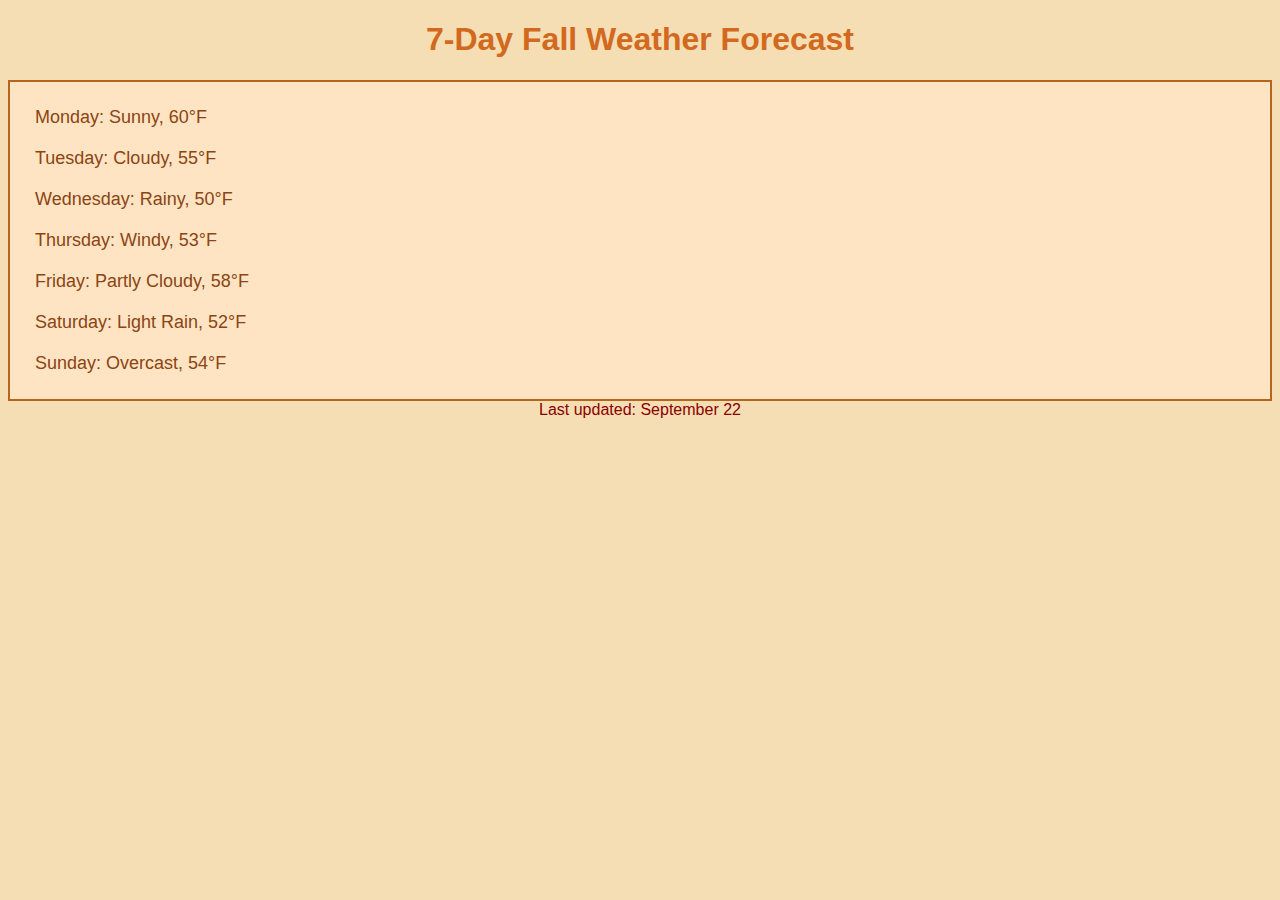
==== 7day.html @ d5cf6e93 "added hover effect and fixed bugs" ====
<!DOCTYPE html>
<html>

<head>
    <title>7-Day Fall Weather Forecast</title>
    <!-- Link to external stylesheet -->
    <link rel="stylesheet" href="mystyle.css">

    <!-- Embedded styles will go here -->
    <style>
        .forecast {
            border: 2px solid #B5651D;
            padding: 10px;
            background-color: #FFE4C4;
        }

        .day {
            margin: 10px;
            padding: 5px;
            transition: background-color 0.5s ease;
        }

        /* Hover effect: Change background color when hovering over a day */
        .day:hover {
            background-color: #D2B48C;
            cursor: pointer;
        }
    </style>
</head>

<body>
    <h1>7-Day Fall Weather Forecast</h1>

    <div class="forecast">
        <p class="day">Monday: Sunny, 60°F</p>
        <p class="day">Tuesday: Cloudy, 55°F</p>
        <p class="day">Wednesday: Rainy, 50°F</p>
        <p class="day">Thursday: Windy, 53°F</p>
        <p class="day">Friday: Partly Cloudy, 58°F</p>
        <p class="day">Saturday: Light Rain, 52°F</p>
        <p class="day">Sunday: Overcast, 54°F</p>
    </div>

    <!-- Inline style example with a different text color -->
    <footer style="text-align: center; color: #8B0000;">Last updated: September 22</footer>
</body>

</html>
---- mystyle.css ----
/* External styles for both the 7-day and fall forecast pages */
body {
    background-color: #F5DEB3;
    font-family: 'Arial', sans-serif;
    color: #8B4513;
}

h1 {
    color: #D2691E;
    text-align: center;
}

/* General styling for the forecast days */
.day {
    font-size: 18px;
    padding: 10px;
    margin: 5px;
    border-radius: 5px;
}
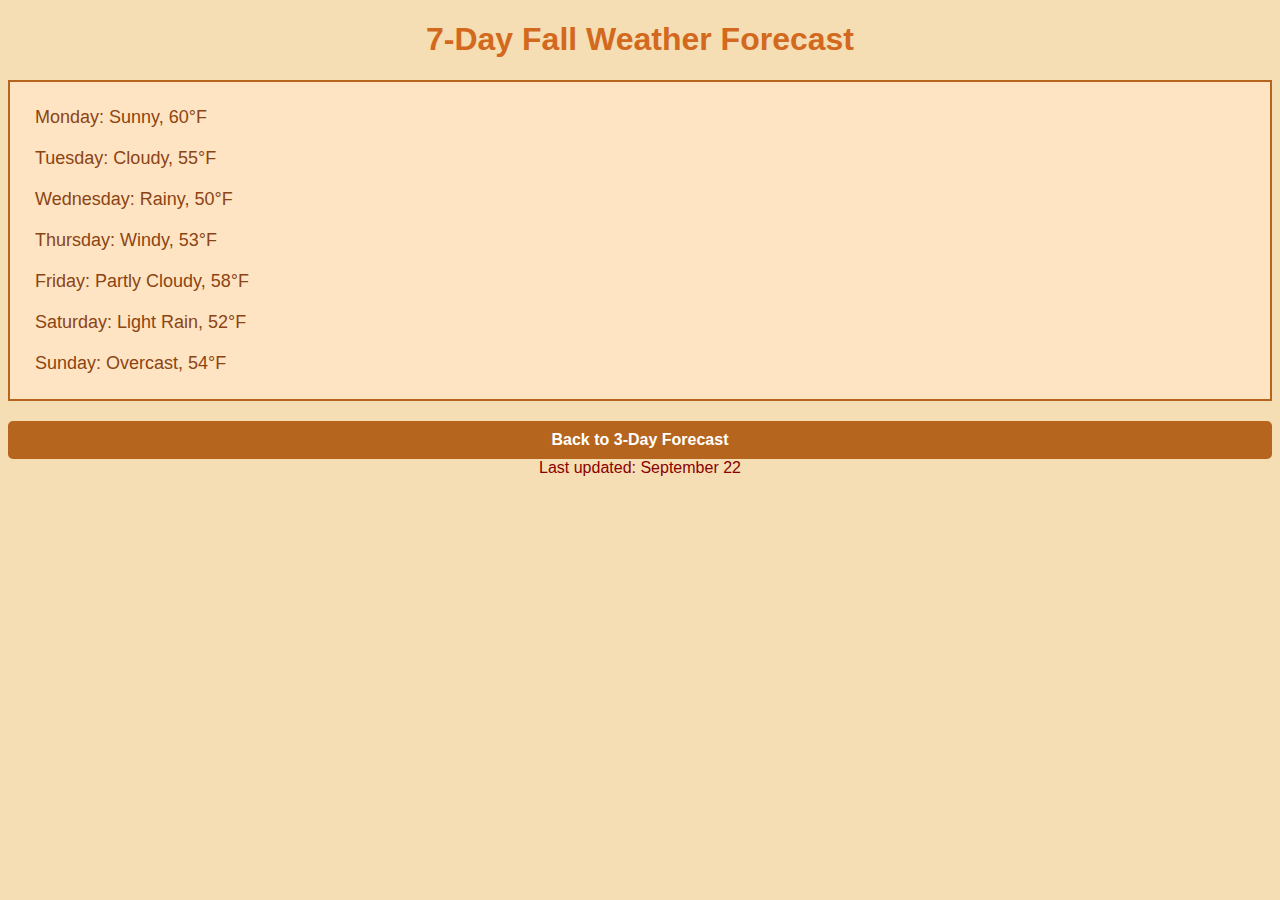
==== commit dcaf8440: "added links between pages" ====
--- a/7day.html
+++ b/7day.html
@@ -4,7 +4,7 @@
 <head>
     <title>7-Day Fall Weather Forecast</title>
     <!-- Link to external stylesheet -->
-    <link rel="stylesheet" href="mystyle.css">
+    <link rel="stylesheet" href="styles.css">
 
     <!-- Embedded styles will go here -->
     <style>
@@ -41,6 +41,9 @@
         <p class="day">Sunday: Overcast, 54°F</p>
     </div>
 
+    <!-- Add a link to the 7-day forecast -->
+    <a href="index.html" class="forecast-link">Back to 3-Day Forecast</a> <!-- Embedded style for link -->
+
     <!-- Inline style example with a different text color -->
     <footer style="text-align: center; color: #8B0000;">Last updated: September 22</footer>
 </body>
--- a/styles.css
+++ b/styles.css
@@ -0,0 +1,38 @@
+/* External styles for both the 7-day and fall forecast pages */
+body {
+    background-color: #F5DEB3;
+    font-family: 'Arial', sans-serif;
+    color: #8B4513;
+}
+
+h1 {
+    color: #D2691E;
+    text-align: center;
+}
+
+/* General styling for the forecast days */
+.day {
+    font-size: 18px;
+    padding: 10px;
+    margin: 5px;
+    border-radius: 5px;
+}
+
+/* External styles for the link */
+.forecast-link {
+    display: block;
+    text-align: center;
+    margin-top: 20px;
+    padding: 10px;
+    background-color: #B5651D;
+    color: white;
+    text-decoration: none;
+    border-radius: 5px;
+    font-weight: bold;
+    transition: background-color 0.3s ease;
+}
+
+.forecast-link:hover {
+    background-color: #D2691E;
+    cursor: pointer;
+}
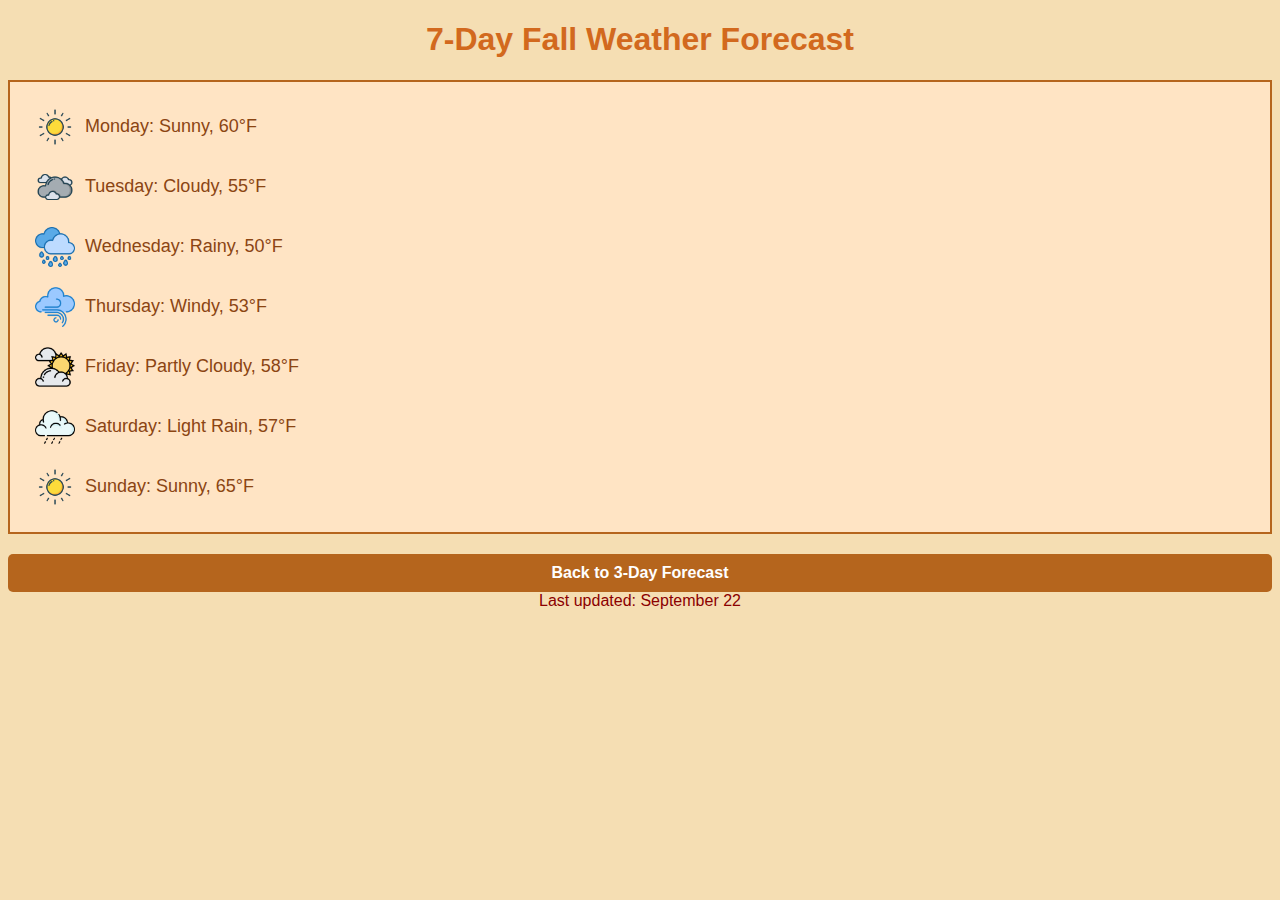
==== commit ab271b57: "weather icons added" ====
--- a/7day.html
+++ b/7day.html
@@ -25,6 +25,14 @@
             background-color: #D2B48C;
             cursor: pointer;
         }
+
+        /* Styling for weather icons */
+        .weather-icon {
+            width: 40px;
+            height: 40px;
+            vertical-align: middle;
+            margin-right: 10px;
+        }
     </style>
 </head>
 
@@ -32,13 +40,13 @@
     <h1>7-Day Fall Weather Forecast</h1>
 
     <div class="forecast">
-        <p class="day">Monday: Sunny, 60°F</p>
-        <p class="day">Tuesday: Cloudy, 55°F</p>
-        <p class="day">Wednesday: Rainy, 50°F</p>
-        <p class="day">Thursday: Windy, 53°F</p>
-        <p class="day">Friday: Partly Cloudy, 58°F</p>
-        <p class="day">Saturday: Light Rain, 52°F</p>
-        <p class="day">Sunday: Overcast, 54°F</p>
+        <p class="day"><img src="icons/sunny.png" alt="Sunny" class="weather-icon">Monday: Sunny, 60°F</p>
+        <p class="day"><img src="icons/cloudy.png" alt="Cloudy" class="weather-icon">Tuesday: Cloudy, 55°F</p>
+        <p class="day"><img src="icons/rainy.png" alt="Rainy" class="weather-icon">Wednesday: Rainy, 50°F</p>
+        <p class="day"><img src="icons/windy.png" alt="Windy" class="weather-icon">Thursday: Windy, 53°F</p>
+        <p class="day"><img src="icons/partlyCloudy.png" alt="Partly Cloudy" class="weather-icon">Friday: Partly Cloudy, 58°F</p>
+        <p class="day"><img src="icons/lightRain.png" alt="Light Rain" class="weather-icon">Saturday: Light Rain, 57°F</p>
+        <p class="day"><img src="icons/sunny.png" alt="Sunny" class="weather-icon">Sunday: Sunny, 65°F</p>
     </div>
 
     <!-- Add a link to the 7-day forecast -->
